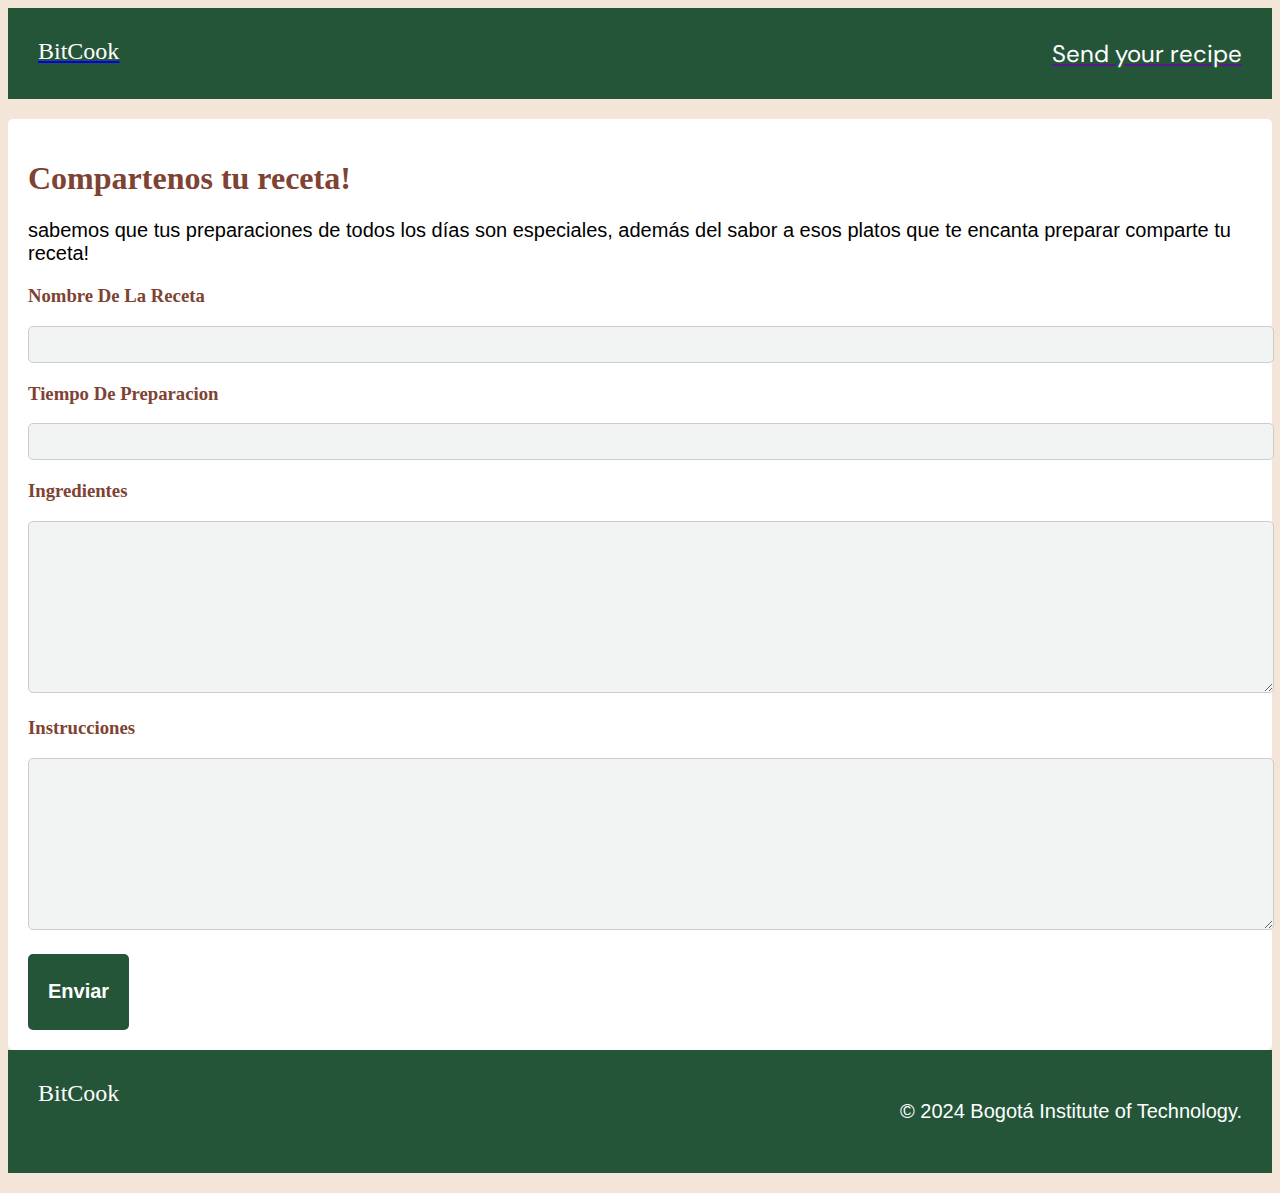
==== formulario.html @ c09f915d "cambios" ====
<!DOCTYPE html>
<html lang="en">
<head>
    <meta charset="UTF-8">
    <meta name="viewport" content="width=device-width, initial-scale=1.0">
    <title>Document</title>
    <link rel="stylesheet" href="/css/formulario.css">
</head>
<body>
    <header class="header">
        <a href="/index.html">
          <div class="logo">BitCook</div>
        </a>
        <nav>
          <a href="">
            <div class="logo2">Send your recipe</div>
          </a>
        </nav>
      </header>
<section class="caja1">
<form>
    <h1>Compartenos tu receta!</h1>
    <p>sabemos que tus preparaciones de todos los días son especiales, además del sabor a esos platos que te encanta preparar comparte tu receta!</p>
    <div class="form-group">
        <label for="nombre"><h3>Nombre De La Receta</h3></label>
        <input type="text" id="nombre" name="nombre">
    </div>
    <div class="form-group">
        <label for="Tiempo"><h3>Tiempo De Preparacion</h3></label>
        <input type="text" id="Tiempo" name="Tiempo">
    </div>
    <div class="form-group">
        <label for="ingredientes"><h3>Ingredientes</h3></label>
        <textarea id="mensaje" name="mensaje"></textarea>
    </div>
    <div class="form-group">
        <label for="mensaje"><h3>Instrucciones</h3></label>
        <textarea id="mensaje" name="mensaje"></textarea>
    </div>
    <button type="submit"><h2>Enviar</h2></button>
</form>
</section>
<footer class="footer">
    <div class="logo">BitCook</div>
    
        <p>© 2024 Bogotá Institute of Technology.</p>
      
  </footer>
</body>
</html>
---- css/formulario.css ----
@import url("https://fonts.googleapis.com/css2?family=DM+Serif+Display:ital@0;1&display=swap");
@import url('https://fonts.googleapis.com/css2?family=DM+Sans:ital,opsz,wght@0,9..40,100..1000;1,9..40,100..1000&family=DM+Serif+Display:ital@0;1&display=swap');
body {
    box-sizing: border-box;
   background-color: #f3e5d8;
}

.header, footer {
    display: grid;
    grid-template-columns: 1fr auto;
    background-color: #255538;
    color: white;
    padding:  30px;
    font-family: serif;
    margin-bottom: 20px;
  }
  .logo {
    font-size: 24px;
    font-family: serif;
    color: white;
  }
 
  .logo2{
    font-size: 24px;
    font-family:"DM Sans" ;
    color: white;
  }
  .caja1{
    border-radius: 5px;
    padding: 20px;
    max-width: 100%;
    height: auto;
    background-color: #fff;
    
  }
  h1,h3{
    color: #7E4333;
    font-family: serif;
  }
  p{
    font-family: sans-serif;
    font-size: 20px;
  }

.form-group {
    margin-bottom: 20px;
}

label {
    display: block;
    margin-bottom: 5px;
}

input[type="text"],
input[type="Tiempo"],
textarea {
    width: 100%;
    padding: 10px;
    border: 1px solid #ccc;
    border-radius: 5px;
    background-color: #F2F4F4;
}

textarea {
    height: 150px;
}

button {
    padding: 10px 20px;
    background-color: #255538;
    color: #fff;
    border: none;
    border-radius: 5px;
    cursor: pointer;
}
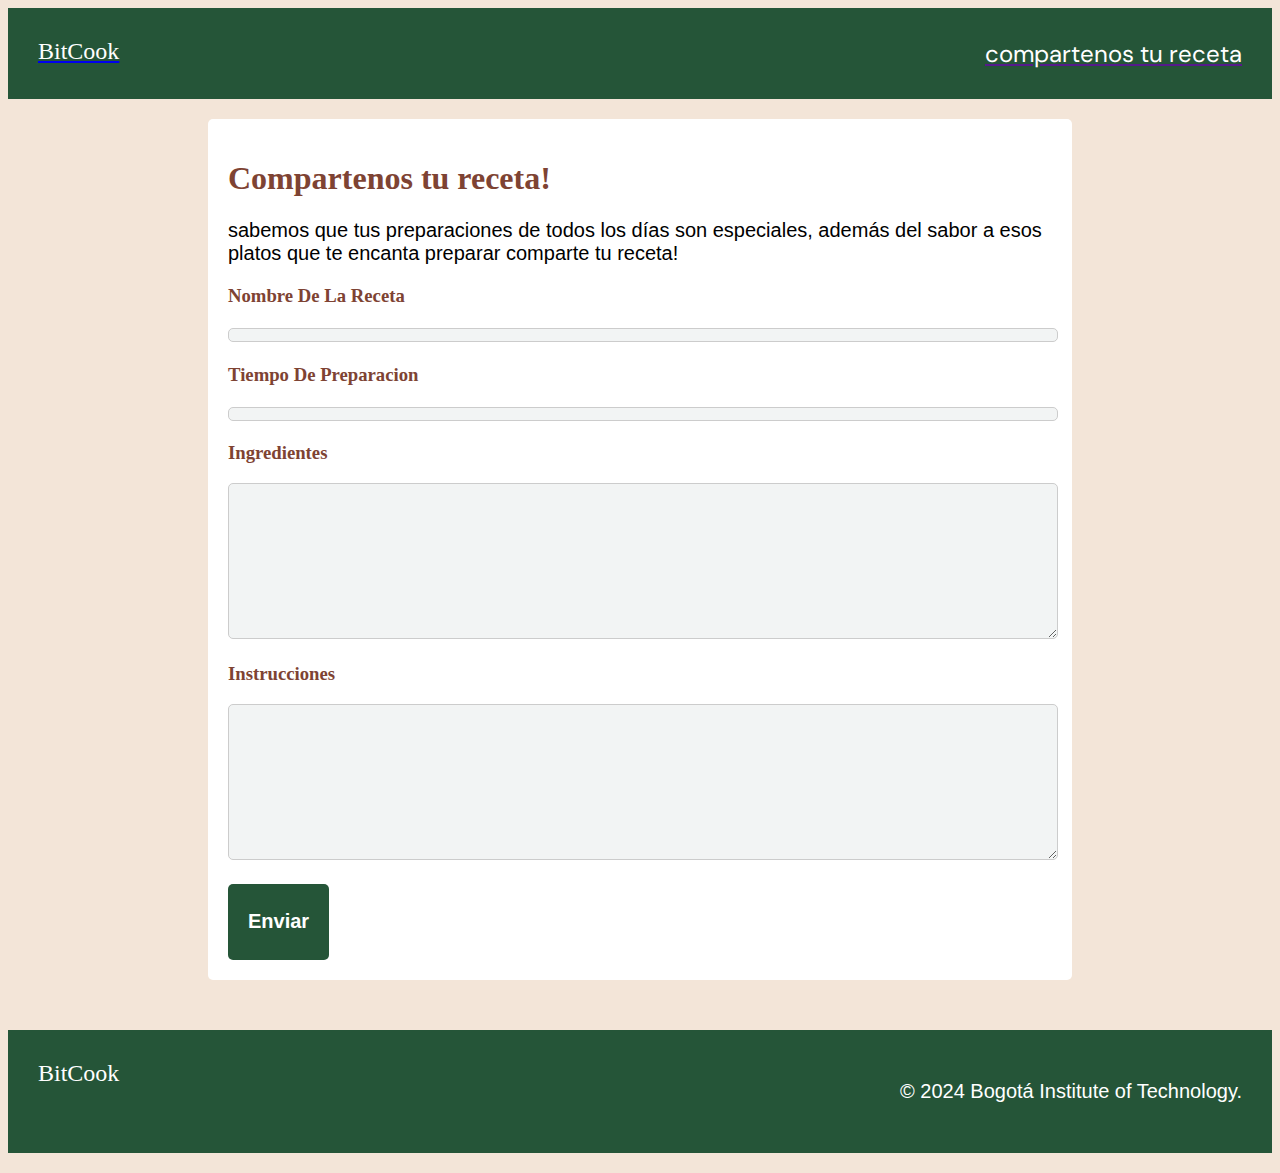
==== commit 40eec6dd: "cambios css y paginas" ====
--- a/formulario.html
+++ b/formulario.html
@@ -13,7 +13,7 @@
         </a>
         <nav>
           <a href="">
-            <div class="logo2">Send your recipe</div>
+            <div class="logo2">compartenos tu receta</div>
           </a>
         </nav>
       </header>
@@ -37,7 +37,7 @@
         <label for="mensaje"><h3>Instrucciones</h3></label>
         <textarea id="mensaje" name="mensaje"></textarea>
     </div>
-    <button type="submit"><h2>Enviar</h2></button>
+    <button type="submit" id="boton"><h2>Enviar</h2></button>
 </form>
 </section>
 <footer class="footer">
@@ -46,5 +46,6 @@
         <p>© 2024 Bogotá Institute of Technology.</p>
       
   </footer>
+  <script src="/js/formulario.js"></script>
 </body>
 </html>--- a/css/formulario.css
+++ b/css/formulario.css
@@ -26,6 +26,9 @@
     color: white;
   }
   .caja1{
+    margin-left: 200px;
+    margin-right: 200px;
+    margin-bottom: 50px;
     border-radius: 5px;
     padding: 20px;
     max-width: 100%;
@@ -44,6 +47,7 @@
 
 .form-group {
     margin-bottom: 20px;
+    max-width: 100%;
 }
 
 label {
@@ -55,10 +59,11 @@
 input[type="Tiempo"],
 textarea {
     width: 100%;
-    padding: 10px;
+    
     border: 1px solid #ccc;
     border-radius: 5px;
     background-color: #F2F4F4;
+    height: 10px;
 }
 
 textarea {
@@ -73,3 +78,49 @@
     border-radius: 5px;
     cursor: pointer;
 }
+@media(max-width:768px){
+  .caja1{
+    width: 90%;
+    margin: auto;
+  }
+  .header, footer {
+    display: grid;
+    grid-template-columns: repeat(2,1fr);
+   font-size: 10vw;
+  }
+ 
+}
+
+
+@media(max-width:768px){
+  .caja1{
+    width: 90%;
+    margin: auto;
+   
+  }
+  .header, footer {
+    display: grid;
+    grid-template-columns: repeat(2,1fr);
+    font-size: 10wv;
+   
+  }
+ 
+}
+
+  
+
+@media  (max-width: 660px){
+  .caja1{
+    width: 90%;
+    margin:auto;
+   
+  }
+  .header, footer {
+    display: grid;
+    grid-template-columns: repeat(2,1fr);
+   font-size: 10wv;
+
+  }
+ 
+}
+
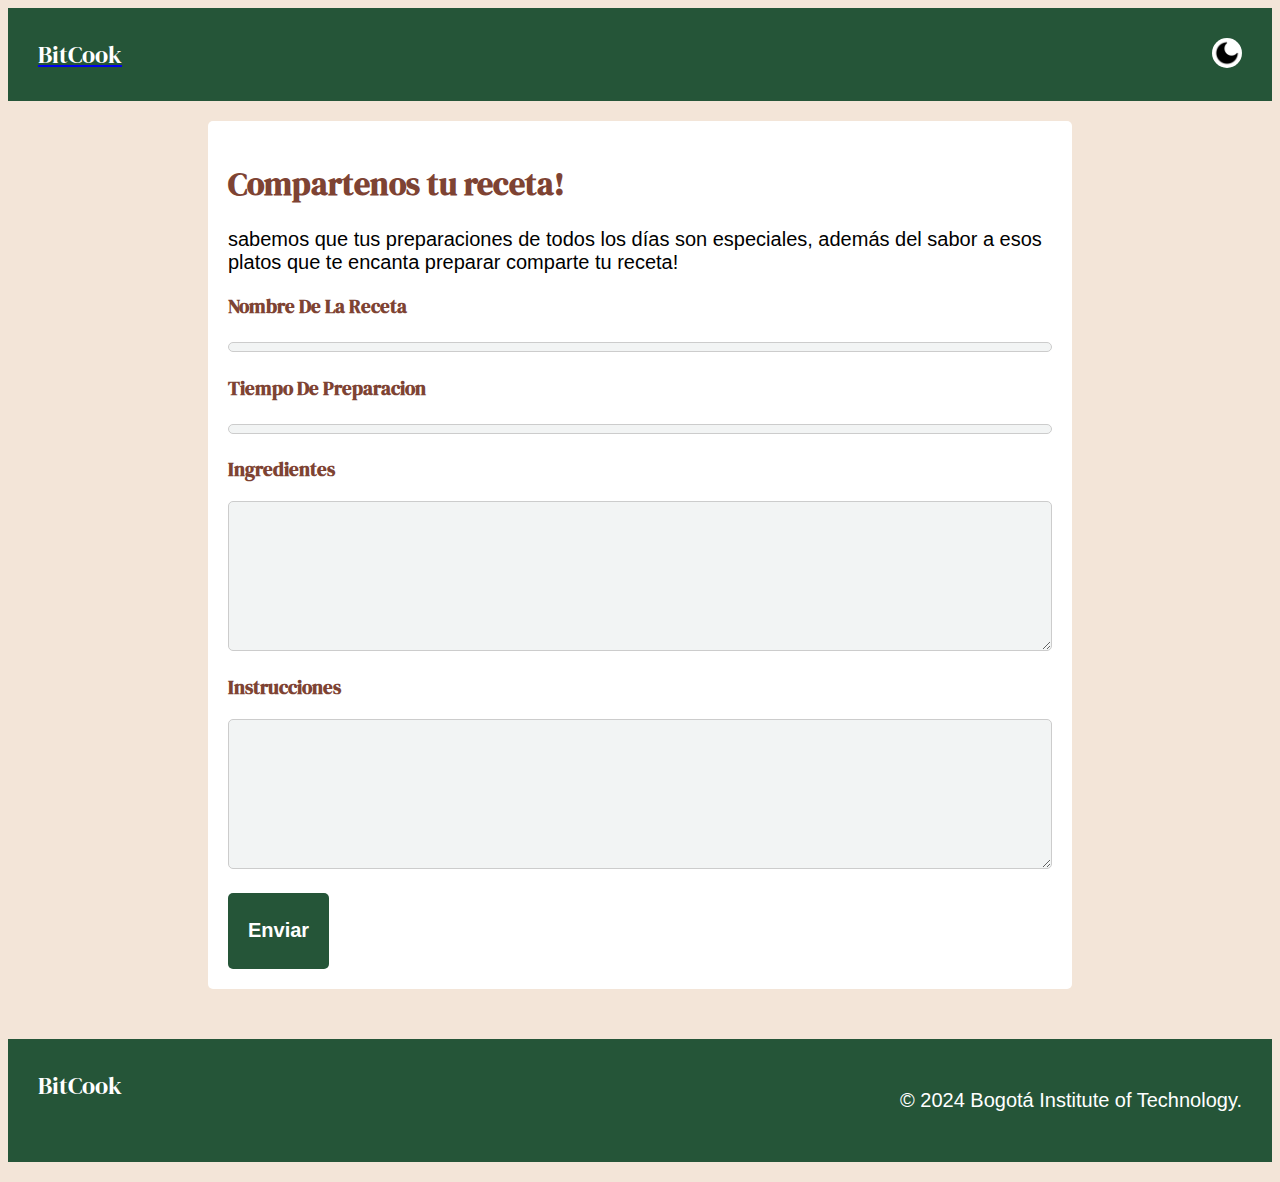
==== commit f6c9a3ba: "ultimos cambios" ====
--- a/formulario.html
+++ b/formulario.html
@@ -7,16 +7,20 @@
     <link rel="stylesheet" href="/css/formulario.css">
 </head>
 <body>
-    <header class="header">
-        <a href="/index.html">
-          <div class="logo">BitCook</div>
-        </a>
-        <nav>
-          <a href="">
-            <div class="logo2">compartenos tu receta</div>
-          </a>
-        </nav>
-      </header>
+  <header  class="header">
+    <a href="/index.html">
+      <div class="logo">BitCook</div>
+    </a>
+    <nav>
+     
+      
+      <div id="darkModeButton">
+      <div class="botondark">
+        <a href=""><img src="/image/dark.png" alt="mode"></a>
+        </div>
+      </div>
+    </nav>
+  </header>
 <section class="caja1">
 <form>
     <h1>Compartenos tu receta!</h1>
@@ -46,6 +50,7 @@
         <p>© 2024 Bogotá Institute of Technology.</p>
       
   </footer>
-  <script src="/js/formulario.js"></script>
+  <script src="/js/formulario.js" ></script>
+  <script src="/js/boton.js"></script>
 </body>
 </html>--- a/css/formulario.css
+++ b/css/formulario.css
@@ -1,7 +1,12 @@
 @import url("https://fonts.googleapis.com/css2?family=DM+Serif+Display:ital@0;1&display=swap");
 @import url('https://fonts.googleapis.com/css2?family=DM+Sans:ital,opsz,wght@0,9..40,100..1000;1,9..40,100..1000&family=DM+Serif+Display:ital@0;1&display=swap');
+
+
+*{
+  box-sizing: border-box;
+}
 body {
-    box-sizing: border-box;
+    
    background-color: #f3e5d8;
 }
 
@@ -11,12 +16,12 @@
     background-color: #255538;
     color: white;
     padding:  30px;
-    font-family: serif;
+    font-family: "DM Serif Display";
     margin-bottom: 20px;
   }
   .logo {
     font-size: 24px;
-    font-family: serif;
+    font-family: "DM Serif Display";
     color: white;
   }
  
@@ -24,6 +29,11 @@
     font-size: 24px;
     font-family:"DM Sans" ;
     color: white;
+    padding: 5px;
+  }
+  nav {
+    display: flex;
+   
   }
   .caja1{
     margin-left: 200px;
@@ -38,7 +48,7 @@
   }
   h1,h3{
     color: #7E4333;
-    font-family: serif;
+    font-family: "DM Serif Display";
   }
   p{
     font-family: sans-serif;
@@ -78,32 +88,45 @@
     border-radius: 5px;
     cursor: pointer;
 }
+.dark-mode button {
+  background-color: #333;
+  color: #fff;
+}
+
+img {
+  max-width: 100%;
+  height: auto;
+  background-size: cover;
+  background-position: center;
+  align-items: center;
+}
+.botondark {
+  background-color: white;
+  width: 30px;
+  height: 30px;
+  border-radius: 20px;
+}
+
+.dark-mode button {
+  background-color: #333;
+  color: #fff;
+}
+
+@media (max-width: 1279px){
+  .caja1{
+    width: 80%;
+    margin: auto;
+  }
+ 
+ 
+}
 @media(max-width:768px){
   .caja1{
-    width: 90%;
-    margin: auto;
-  }
-  .header, footer {
-    display: grid;
-    grid-template-columns: repeat(2,1fr);
-   font-size: 10vw;
-  }
- 
-}
-
-
-@media(max-width:768px){
-  .caja1{
-    width: 90%;
+    width: 100%;
     margin: auto;
    
   }
-  .header, footer {
-    display: grid;
-    grid-template-columns: repeat(2,1fr);
-    font-size: 10wv;
-   
-  }
+  
  
 }
 
@@ -111,16 +134,11 @@
 
 @media  (max-width: 660px){
   .caja1{
-    width: 90%;
+    width: 100%;
     margin:auto;
    
   }
-  .header, footer {
-    display: grid;
-    grid-template-columns: repeat(2,1fr);
-   font-size: 10wv;
-
-  }
+  
  
 }
 
